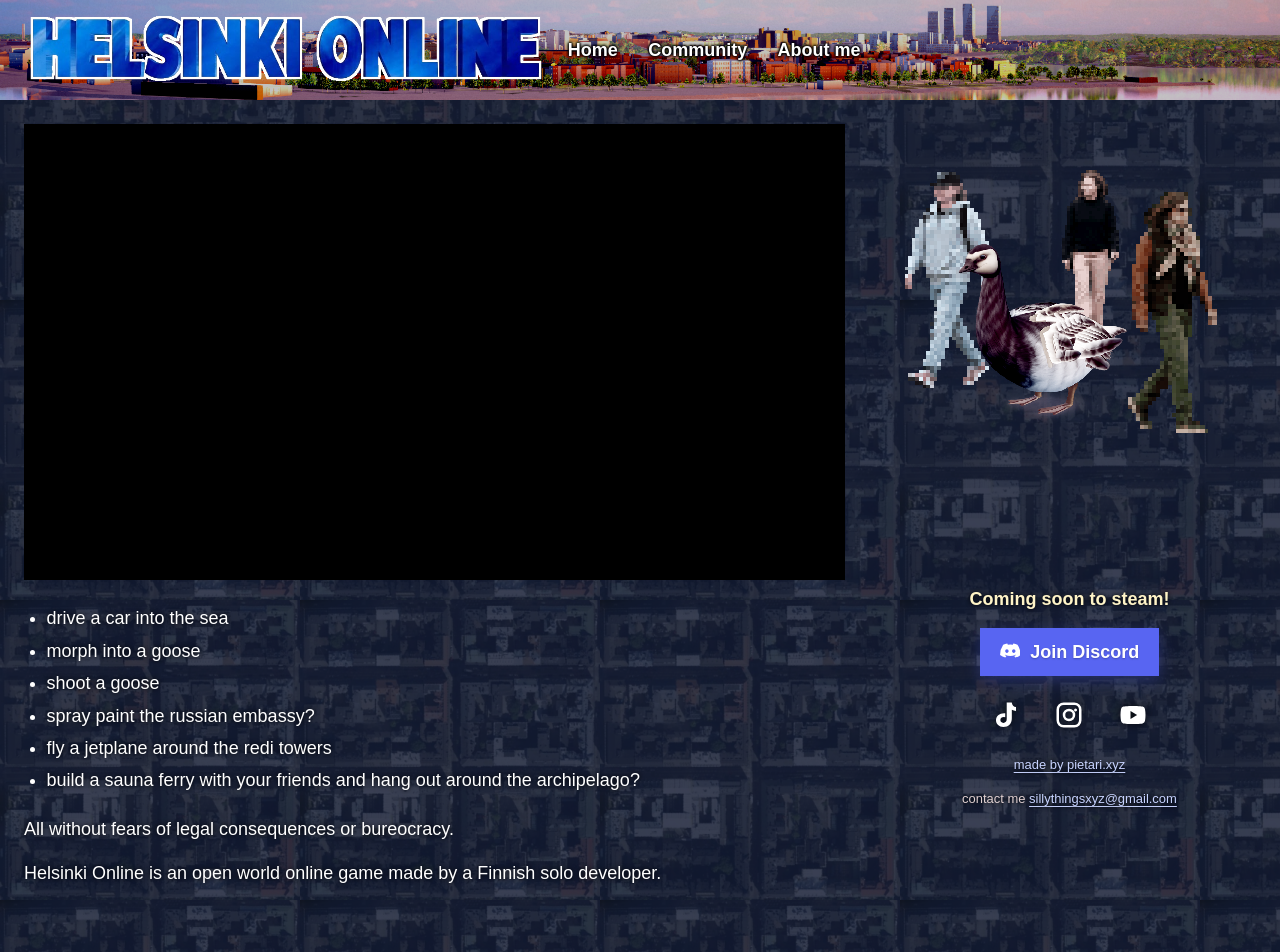
==== index.html @ d53e6d62 "stuff" ====
<!doctype html>
<html lang="en">
<head>
<meta charset="utf-8">
<meta name="viewport" content="width=device-width,initial-scale=1">
<meta name="description" content="Helsinki Online is an open-world online game set in Helsinki — by a Finnish solo developer. Coming soon to Steam.">
<title>Helsinki Online</title>
<link rel="stylesheet" href="style.css">
</head>
<body>

<!-- Social / community:
  TikTok: https://www.tiktok.com/@helsinkionlinegame
  Instagram: https://www.instagram.com/helsinkionlinegame/
  YouTube: https://www.youtube.com/@pietarni
  Discord: https://discord.gg/TsgS3FxcHS
  About: https://pietari.xyz/
-->

<a class="skip-link" href="#main">Skip to content</a>

<div id="wrap">
  <header class="desktop-header">
    <div id="header_container">
      <a id="logo" href="#home" aria-label="Helsinki Online home">Helsinki Online</a>
      <button id="menu_toggle" type="button" aria-expanded="false" aria-controls="menu">Menu</button>
      <ul id="menu">
        <li><a href="#home">Home</a></li>
        <!--<li><a href="https://store.steampowered.com/app/3920070/Rebirdh/">Game</a></li>-->
        <li><a href="https://discord.gg/TsgS3FxcHS">Community</a></li>
        <li><a href="https://pietari.xyz/">About me</a></li>
      </ul>
    </div>
  </header>

  <main id="main">
    <div class="mobile-hub" aria-label="Helsinki Online">
      <header class="mobile-header">
        <img class="mobile-logo" src="images/logo.png" width="320" height="64" alt="Helsinki Online">
      </header>

      <div class="mobile-animals" aria-hidden="true">
        <img src="images/animals.png" width="360" height="280" alt="">
      </div>

      <div class="mobile-panel">
        <p class="mobile-lead">
          Helsinki Online is an open world online game made by a Finnish solo developer.
          Coming soon to steam!
        </p>

        <a class="mobile-discord" href="https://discord.gg/TsgS3FxcHS" target="_blank" rel="noopener noreferrer">
          <svg class="mobile-discord-icon" viewBox="0 0 24 24" aria-hidden="true"><path d="M20.32 4.37A19.8 19.8 0 0 0 15.55 3a13 13 0 0 0-.63 1.28 18.3 18.3 0 0 0-5.84 0A12.6 12.6 0 0 0 8.45 3 19.7 19.7 0 0 0 3.68 4.37 20.8 20.8 0 0 0 .11 16.2a19.9 19.9 0 0 0 6.08 3.07 14.2 14.2 0 0 0 1.22-1.98 12.9 12.9 0 0 1-1.93-.93l.47-.37a14.5 14.5 0 0 0 12.1 0l.47.37a12.8 12.8 0 0 1-1.93.93 14.2 14.2 0 0 0 1.22 1.98 19.9 19.9 0 0 0 6.08-3.07A20.7 20.7 0 0 0 20.32 4.37ZM8.02 13.86c-1.1 0-2-.99-2-2.21s.88-2.21 2-2.21 2.01.99 2 2.21-.88 2.21-2 2.21Zm7.96 0c-1.1 0-2-.99-2-2.21s.88-2.21 2-2.21 2.01.99 2 2.21-.89 2.21-2 2.21Z"/></svg>
          <span>Join Discord!</span>
        </a>

        <nav class="mobile-social" aria-label="Follow Helsinki Online">
          <a href="https://www.tiktok.com/@helsinkionlinegame" target="_blank" rel="noopener noreferrer" aria-label="TikTok">
            <svg viewBox="0 0 24 24" aria-hidden="true"><path d="M16.6 2c.25 2.18 1.46 3.48 3.4 3.62v3.12a7.1 7.1 0 0 1-3.35-.92v6.74c0 4.3-2.66 7.02-6.8 7.02-3.36 0-5.85-2.21-5.85-5.34 0-3.36 2.63-5.72 6.45-5.72.35 0 .65.03.93.08v3.2a4.3 4.3 0 0 0-1.08-.14c-1.7 0-2.8.92-2.8 2.38 0 1.34.98 2.26 2.38 2.26 1.72 0 2.7-.95 2.7-3.02V2h4.02Z"/></svg>
          </a>
          <a href="https://www.instagram.com/helsinkionlinegame/" target="_blank" rel="noopener noreferrer" aria-label="Instagram">
            <svg viewBox="0 0 24 24" aria-hidden="true"><path d="M7.75 2h8.5A5.76 5.76 0 0 1 22 7.75v8.5A5.76 5.76 0 0 1 16.25 22h-8.5A5.76 5.76 0 0 1 2 16.25v-8.5A5.76 5.76 0 0 1 7.75 2Zm0 2A3.75 3.75 0 0 0 4 7.75v8.5A3.75 3.75 0 0 0 7.75 20h8.5A3.75 3.75 0 0 0 20 16.25v-8.5A3.75 3.75 0 0 0 16.25 4h-8.5ZM12 7a5 5 0 1 1 0 10 5 5 0 0 1 0-10Zm0 2a3 3 0 1 0 0 6 3 3 0 0 0 0-6Zm5.25-2.3a1.2 1.2 0 1 1 0 2.4 1.2 1.2 0 0 1 0-2.4Z"/></svg>
          </a>
          <a href="https://www.youtube.com/@pietarni" target="_blank" rel="noopener noreferrer" aria-label="YouTube">
            <svg viewBox="0 0 24 24" aria-hidden="true"><path d="M21.58 7.19a2.74 2.74 0 0 0-1.93-1.94C17.95 4.8 12 4.8 12 4.8s-5.95 0-7.65.45a2.74 2.74 0 0 0-1.93 1.94A28.4 28.4 0 0 0 2 12a28.4 28.4 0 0 0 .42 4.81 2.74 2.74 0 0 0 1.93 1.94c1.7.45 7.65.45 7.65.45s5.95 0 7.65-.45a2.74 2.74 0 0 0 1.93-1.94A28.4 28.4 0 0 0 22 12a28.4 28.4 0 0 0-.42-4.81ZM10 15.2V8.8l5.3 3.2L10 15.2Z"/></svg>
          </a>
        </nav>

        <p class="mobile-credit">
          <a href="https://pietari.xyz/" target="_blank" rel="noopener noreferrer">made by pietari.xyz</a>
        </p>

        <p class="mobile-contact">contact me <a href="mailto:sillythingsxyz@gmail.com">sillythingsxyz@gmail.com</a></p>

        <div class="mobile-extra">
          <ul class="feature-list">
            <li>  drive a car into the sea</li>
            <li> morph into a goose</li>
            <li>shoot a goose</li>
            <li>spray paint the russian embassy?</li>
            <li>fly a jetplane around the redi towers</li>
            <li>build a sauna ferry with your friends and hang out around the archipelago?</li>
          </ul>
          <p>All without fears of legal consequences or bureocracy.</p>
        </div>
      </div>
    </div>

    <div class="desktop-content">
      <section id="home" class="left hero">
        <div class="video">
          <div class="embed">
            <iframe
              class="trailer-desktop"
              src="https://www.youtube.com/embed/ZMCjmo3ucHw?autoplay=1&mute=1&playsinline=1"
              title="Helsinki Online trailer"
              frameborder="0"
              allow="accelerometer; autoplay; clipboard-write; encrypted-media; gyroscope; picture-in-picture; web-share"
              allowfullscreen>
            </iframe>
          </div>
        </div>

        <div class="hero-copy">
          <ul class="feature-list">
            <li>  drive a car into the sea</li>
            <li> morph into a goose</li>
            <li>shoot a goose</li>
            <li>spray paint the russian embassy?</li>
            <li>fly a jetplane around the redi towers</li>
            <li>build a sauna ferry with your friends and hang out around the archipelago?</li>
          </ul>

          <p>All without fears of legal consequences or bureocracy.</p>

          <p>
            Helsinki Online is an open world online game made by a Finnish solo developer.
          </p>
        </div>
      </section>

      <aside id="animals" aria-label="Helsinki Online links">
        <nav class="side_links" aria-label="Follow Helsinki Online">
          <p class="side-steam">Coming soon to steam!</p>

          <a class="side-discord" href="https://discord.gg/TsgS3FxcHS" target="_blank" rel="noopener noreferrer">
            <svg class="side-discord-icon" viewBox="0 0 24 24" aria-hidden="true"><path d="M20.32 4.37A19.8 19.8 0 0 0 15.55 3a13 13 0 0 0-.63 1.28 18.3 18.3 0 0 0-5.84 0A12.6 12.6 0 0 0 8.45 3 19.7 19.7 0 0 0 3.68 4.37 20.8 20.8 0 0 0 .11 16.2a19.9 19.9 0 0 0 6.08 3.07 14.2 14.2 0 0 0 1.22-1.98 12.9 12.9 0 0 1-1.93-.93l.47-.37a14.5 14.5 0 0 0 12.1 0l.47.37a12.8 12.8 0 0 1-1.93.93 14.2 14.2 0 0 0 1.22 1.98 19.9 19.9 0 0 0 6.08-3.07A20.7 20.7 0 0 0 20.32 4.37ZM8.02 13.86c-1.1 0-2-.99-2-2.21s.88-2.21 2-2.21 2.01.99 2 2.21-.88 2.21-2 2.21Zm7.96 0c-1.1 0-2-.99-2-2.21s.88-2.21 2-2.21 2.01.99 2 2.21-.89 2.21-2 2.21Z"/></svg>
            <span>Join Discord</span>
          </a>

          <ul class="social-links social-icons">
            <li>
              <a href="https://www.tiktok.com/@helsinkionlinegame" target="_blank" rel="noopener noreferrer" aria-label="TikTok">
                <svg viewBox="0 0 24 24" aria-hidden="true"><path d="M16.6 2c.25 2.18 1.46 3.48 3.4 3.62v3.12a7.1 7.1 0 0 1-3.35-.92v6.74c0 4.3-2.66 7.02-6.8 7.02-3.36 0-5.85-2.21-5.85-5.34 0-3.36 2.63-5.72 6.45-5.72.35 0 .65.03.93.08v3.2a4.3 4.3 0 0 0-1.08-.14c-1.7 0-2.8.92-2.8 2.38 0 1.34.98 2.26 2.38 2.26 1.72 0 2.7-.95 2.7-3.02V2h4.02Z"/></svg>
              </a>
            </li>
            <li>
              <a href="https://www.instagram.com/helsinkionlinegame/" target="_blank" rel="noopener noreferrer" aria-label="Instagram">
                <svg viewBox="0 0 24 24" aria-hidden="true"><path d="M7.75 2h8.5A5.76 5.76 0 0 1 22 7.75v8.5A5.76 5.76 0 0 1 16.25 22h-8.5A5.76 5.76 0 0 1 2 16.25v-8.5A5.76 5.76 0 0 1 7.75 2Zm0 2A3.75 3.75 0 0 0 4 7.75v8.5A3.75 3.75 0 0 0 7.75 20h8.5A3.75 3.75 0 0 0 20 16.25v-8.5A3.75 3.75 0 0 0 16.25 4h-8.5ZM12 7a5 5 0 1 1 0 10 5 5 0 0 1 0-10Zm0 2a3 3 0 1 0 0 6 3 3 0 0 0 0-6Zm5.25-2.3a1.2 1.2 0 1 1 0 2.4 1.2 1.2 0 0 1 0-2.4Z"/></svg>
              </a>
            </li>
            <li>
              <a href="https://www.youtube.com/@pietarni" target="_blank" rel="noopener noreferrer" aria-label="YouTube">
                <svg viewBox="0 0 24 24" aria-hidden="true"><path d="M21.58 7.19a2.74 2.74 0 0 0-1.93-1.94C17.95 4.8 12 4.8 12 4.8s-5.95 0-7.65.45a2.74 2.74 0 0 0-1.93 1.94A28.4 28.4 0 0 0 2 12a28.4 28.4 0 0 0 .42 4.81 2.74 2.74 0 0 0 1.93 1.94c1.7.45 7.65.45 7.65.45s5.95 0 7.65-.45a2.74 2.74 0 0 0 1.93-1.94A28.4 28.4 0 0 0 22 12a28.4 28.4 0 0 0-.42-4.81ZM10 15.2V8.8l5.3 3.2L10 15.2Z"/></svg>
              </a>
            </li>
          </ul>

          <p class="side-credit">
            <a href="https://pietari.xyz/" target="_blank" rel="noopener noreferrer">made by pietari.xyz</a>
          </p>

          <p class="side-contact">contact me <a href="mailto:sillythingsxyz@gmail.com">sillythingsxyz@gmail.com</a></p>
        </nav>
      </aside>
    </div>
  </main>

</div>

<script>
const btn = document.getElementById('menu_toggle');
const menu = document.getElementById('menu');

if (btn && menu) {
  function setMenuOpen(open) {
    menu.classList.toggle('open', open);
    btn.setAttribute('aria-expanded', String(open));
  }

  btn.addEventListener('click', () => {
    setMenuOpen(!menu.classList.contains('open'));
  });

  menu.addEventListener('click', event => {
    if (event.target.tagName === 'A') {
      setMenuOpen(false);
    }
  });

  document.addEventListener('keydown', event => {
    if (event.key === 'Escape' && menu.classList.contains('open')) {
      setMenuOpen(false);
      btn.focus();
    }
  });

  document.addEventListener('click', event => {
    if (!menu.classList.contains('open')) return;
    if (menu.contains(event.target) || btn.contains(event.target)) return;
    setMenuOpen(false);
  });
}
</script>

</body>
</html>
---- style.css ----
*,
*::before,
*::after { box-sizing: border-box; }

html {
  overflow-x: hidden;
  scroll-behavior: smooth;
}

:root {
  --site-width: min(100%, 1995px);
  --page-pad: clamp(16px, 3vw, 24px);
  --font-main: clamp(18px, 1.35vw, 36px);
  --header-height: clamp(64px, 8vw, 100px);
  --logo-width: clamp(220px, 42vw, 519px);
  --logo-height: clamp(48px, 7vw, 96px);
  --nav-gap: clamp(12px, 1.5vw, 20px);
  --left-width: min(100%, 1277px);
  --side-width: min(100%, 599px);
  --video-width: min(100%, 1257px);
  --button-width: clamp(220px, 40vw, 423px);
  --button-height: clamp(84px, 14vw, 161px);
  --text-shadow: 0 0 5px #000;
  --focus-ring: 2px solid #fff4c7;
  --mobile-accent: #fff4c7;
}

body {
  margin: 0;
  min-height: 100vh;
  min-height: 100dvh;
  font: var(--font-main) / 1.45 "Helvetica Neue", Arial, sans-serif;
  color: #e0d0d0;
  background: #111 url("images/bg_main.png") repeat;
  overflow-y: auto;
}

.skip-link {
  position: absolute;
  left: -9999px;
  top: 0;
  z-index: 1000;
  padding: 0.75rem 1rem;
  background: var(--mobile-accent);
  color: #111;
  font-weight: bold;
  text-decoration: none;
}

.skip-link:focus { left: 0; }

#wrap {
  min-height: 100vh;
  min-height: 100dvh;
  display: flex;
  flex-direction: column;
}

.mobile-hub {
  display: none;
}

#main {
  width: 100%;
  max-width: var(--site-width);
  margin: 0 auto;
  padding: var(--page-pad) var(--page-pad) calc(var(--page-pad) * 2);
  flex: 1;
}

.desktop-content {
  display: grid;
  grid-template-columns: minmax(0, 1.65fr) minmax(0, 0.75fr);
  gap: clamp(1.5rem, 3vw, 2.5rem);
  align-items: start;
}

header {
  min-height: var(--header-height);
  background: #211710 url("images/bg_top.png") no-repeat center top;
  background-size: cover;
}

#header_container {
  width: 100%;
  max-width: var(--site-width);
  margin: 0 auto;
  padding: 0 var(--page-pad);
  min-height: var(--header-height);
  display: flex;
  align-items: center;
  gap: var(--nav-gap);
  position: relative;
}

#logo {
  flex: 0 0 auto;
  width: var(--logo-width);
  height: var(--logo-height);
  background: url("images/logo.png") no-repeat center center;
  background-size: contain;
  overflow: hidden;
  text-indent: -9999px;
}

#menu_toggle {
  display: none;
  margin-left: auto;
  min-height: 44px;
  min-width: 44px;
  padding: 0.5rem 1rem;
  background: rgba(0, 0, 0, 0.35);
  color: #fff;
  border: 2px solid #fff;
  font: inherit;
  font-weight: bold;
  cursor: pointer;
}

#menu_toggle:focus-visible {
  outline: var(--focus-ring);
  outline-offset: 3px;
}

#menu {
  display: flex;
  flex-wrap: wrap;
  align-items: center;
  gap: var(--nav-gap);
  list-style: none;
  margin: 0;
  padding: 0;
}

#menu li a {
  display: inline-flex;
  align-items: center;
  min-height: 44px;
  padding: 0.25rem 0.35rem;
  color: #fff;
  font-weight: bold;
  text-decoration: none;
  text-shadow: 0 0 3px #000, 0 0 3px #000, 0 0 3px #000, 0 0 3px #000;
}

#menu li a:hover { color: var(--mobile-accent); }

#menu li a:focus-visible {
  outline: var(--focus-ring);
  outline-offset: 3px;
}

section.left { min-width: 0; }

aside {
  min-width: 0;
  text-align: center;
  padding-top: clamp(0px, 8vw, 120px);
  background: url("images/animals.png") no-repeat top center;
  background-size: min(100%, var(--side-width)) auto;
  image-rendering: pixelated;
}

.video { margin-bottom: clamp(20px, 2vw, 32px); }

.embed {
  position: relative;
  width: 100%;
  max-width: var(--video-width);
  aspect-ratio: 18 / 10;
  background: #000;
}

.embed iframe {
  position: absolute;
  inset: 0;
  width: 100%;
  height: 100%;
  border: 0;
}

.hero-copy { max-width: var(--left-width); }

.feature-list {
  margin: 0 0 1.25em;
  padding-left: 1.25em;
  color: #fff;
  text-shadow: var(--text-shadow);
}

.feature-list li { margin: 0.35em 0; }

h1, h2, h3, p { margin-top: 0; }

.hero-copy p {
  color: #fff;
  text-shadow: var(--text-shadow);
  margin-bottom: 1em;
}

a { color: #aaf; }
a:hover { color: #fff; }

a:focus-visible {
  outline: var(--focus-ring);
  outline-offset: 3px;
}

.side_links {
  font-size: inherit;
  line-height: 1.45;
  text-shadow: var(--text-shadow);
  padding-top: clamp(180px, 38vw, 360px);
  display: flex;
  flex-direction: column;
  align-items: center;
  gap: 0.85em;
}

.side-steam {
  margin: 0;
  color: var(--mobile-accent);
  font-weight: 700;
  text-align: center;
}

.side-discord {
  display: inline-flex;
  align-items: center;
  justify-content: center;
  gap: 0.55em;
  min-height: 48px;
  padding: 0.55em 1.1em;
  color: #fff;
  background: #5865f2;
  font-weight: 700;
  text-decoration: none;
  text-shadow: 0 1px 2px rgba(0, 0, 0, 0.25);
  box-shadow: 0 4px 14px rgba(88, 101, 242, 0.3);
}

.side-discord:hover {
  color: #fff;
  background: #4752c4;
}

.side-discord-icon {
  width: 1.15em;
  height: 1.15em;
  fill: currentColor;
  flex-shrink: 0;
}

.social-links {
  list-style: none;
  margin: 0;
  padding: 0;
}

.social-icons {
  display: flex;
  justify-content: center;
  gap: 0.85em;
}

.social-icons li {
  margin: 0;
}

.social-icons a {
  display: flex;
  align-items: center;
  justify-content: center;
  width: 48px;
  height: 48px;
  padding: 0;
  color: #fff;
  text-decoration: none;
  filter: drop-shadow(0 0 4px rgba(0, 0, 0, 0.75));
}

.social-icons a:hover {
  color: var(--mobile-accent);
}

.social-icons svg {
  width: 30px;
  height: 30px;
  fill: currentColor;
}

.side-credit {
  margin: 0.15em 0 0;
  font-size: 0.72em;
  text-align: center;
}

.side-credit a {
  color: #c8d4ff;
  text-decoration: underline;
  text-underline-offset: 3px;
}

.side-credit a:hover {
  color: #fff;
}

.side-contact {
  margin: 0;
  font-size: 0.72em;
  text-align: center;
}

.side-contact a {
  color: #c8d4ff;
  text-decoration: underline;
  text-underline-offset: 3px;
}

.side-contact a:hover {
  color: #fff;
}

@media (max-width: 1100px) {
  .desktop-content { grid-template-columns: 1fr; }

  aside {
    padding-top: 0;
    background-size: min(100%, 420px) auto;
    background-position: top center;
  }

  .side_links {
    padding-top: clamp(160px, 55vw, 280px);
  }
}

@media (max-width: 768px) {
  body {
    font-size: 17px;
    line-height: 1.5;
    background-color: #111;
    background-image: url("images/bg_main.png");
    background-repeat: repeat;
  }

  .desktop-header,
  .desktop-content {
    display: none !important;
  }

  #main {
    padding: 0 0 max(20px, env(safe-area-inset-bottom));
    max-width: none;
  }

  .mobile-hub {
    display: flex;
    flex-direction: column;
    gap: 0;
    min-height: 100dvh;
  }

  .mobile-header {
    flex-shrink: 0;
    padding: max(10px, env(safe-area-inset-top)) 16px 14px;
    background: #211710 url("images/bg_top.png") no-repeat center top;
    background-size: cover;
    text-align: center;
  }

  .mobile-logo {
    display: block;
    width: min(88vw, 300px);
    height: auto;
    margin: 0 auto;
    image-rendering: pixelated;
  }

  .mobile-animals {
    flex-shrink: 0;
    padding: 0.75rem 12px 0;
    text-align: center;
    background: linear-gradient(180deg, rgba(33, 23, 16, 0.55) 0%, transparent 100%);
  }

  .mobile-animals img {
    width: min(92vw, 340px);
    height: auto;
    image-rendering: pixelated;
    filter: drop-shadow(0 8px 16px rgba(0, 0, 0, 0.45));
  }

  .mobile-panel {
    flex: 1;
    display: flex;
    flex-direction: column;
    gap: 0.85rem;
    padding: 1rem 18px max(20px, env(safe-area-inset-bottom));
    max-width: 26rem;
    margin: 0 auto;
    width: 100%;
  }

  .mobile-lead {
    margin: 0;
    color: #fff;
    font-size: 1rem;
    text-align: center;
    text-shadow: var(--text-shadow);
  }

  .mobile-discord {
    display: flex;
    align-items: center;
    justify-content: center;
    gap: 0.65rem;
    margin-top: 0.35rem;
    padding: 0.85rem 1.15rem;
    font-size: 1.1rem;
    font-weight: 700;
    color: #fff;
    background: #5865f2;
    text-decoration: none;
    text-shadow: 0 1px 2px rgba(0, 0, 0, 0.25);
    box-shadow: 0 6px 18px rgba(88, 101, 242, 0.35);
  }

  .mobile-discord-icon {
    width: 26px;
    height: 26px;
    fill: currentColor;
    flex-shrink: 0;
  }

  .mobile-discord:active {
    background: #4752c4;
    transform: scale(0.98);
  }

  .mobile-social {
    display: flex;
    justify-content: center;
    flex-wrap: wrap;
    gap: 1.1rem;
    margin-top: 0.5rem;
    padding: 0.25rem 0;
  }

  .mobile-social a {
    display: flex;
    align-items: center;
    justify-content: center;
    width: 48px;
    height: 48px;
    color: #fff;
    text-decoration: none;
    filter: drop-shadow(0 0 4px rgba(0, 0, 0, 0.8));
  }

  .mobile-social a:active {
    color: var(--mobile-accent);
    transform: scale(0.94);
  }

  .mobile-social svg {
    width: 30px;
    height: 30px;
    fill: currentColor;
  }

  .mobile-credit {
    margin: 0.15rem 0 0;
    text-align: center;
    font-size: 0.9rem;
  }

  .mobile-credit a {
    color: #c8d4ff;
    text-decoration: underline;
    text-underline-offset: 3px;
    text-shadow: var(--text-shadow);
  }

  .mobile-contact {
    margin: 0;
    text-align: center;
    font-size: 0.9rem;
    color: #fff;
    text-shadow: var(--text-shadow);
  }

  .mobile-contact a {
    color: #c8d4ff;
    text-decoration: underline;
    text-underline-offset: 3px;
  }

  .mobile-extra {
    margin-top: 1rem;
    padding-top: 0.85rem;
    border-top: 1px solid rgba(255, 255, 255, 0.12);
  }

  .mobile-extra .feature-list {
    margin: 0 0 0.85rem;
    padding-left: 1.1em;
    font-size: 0.95rem;
    color: #fff;
    text-shadow: var(--text-shadow);
  }

  .mobile-extra p {
    margin: 0;
    font-size: 0.95rem;
    color: #fff;
    text-align: center;
    text-shadow: var(--text-shadow);
  }
}

@media (prefers-reduced-motion: reduce) {
  html { scroll-behavior: auto; }

  .mobile-social a:active,
  .mobile-discord:active { transform: none; }
}
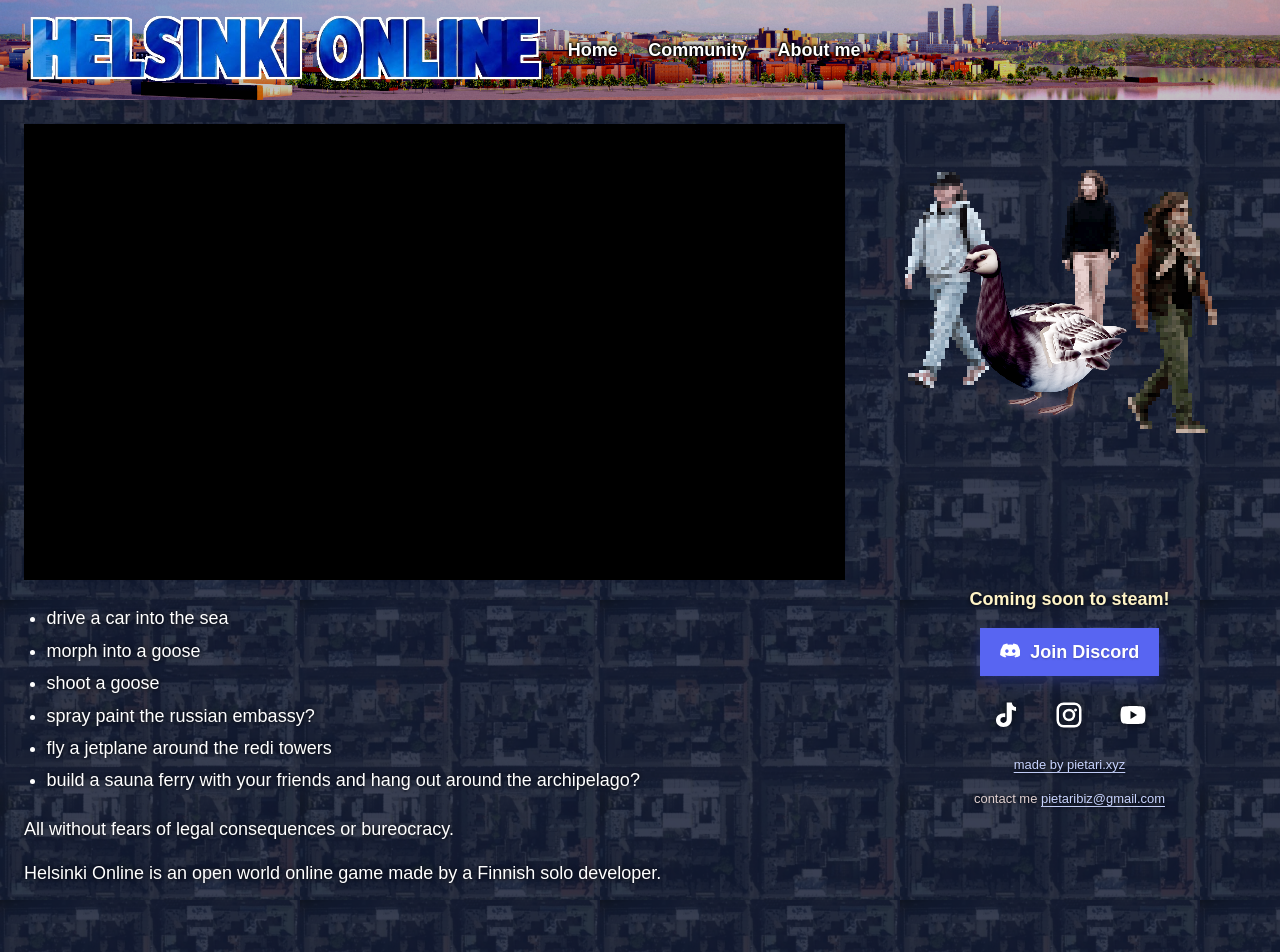
==== commit ed241266: "stuff" ====
--- a/index.html
+++ b/index.html
@@ -70,7 +70,7 @@
           <a href="https://pietari.xyz/" target="_blank" rel="noopener noreferrer">made by pietari.xyz</a>
         </p>
 
-        <p class="mobile-contact">contact me <a href="mailto:sillythingsxyz@gmail.com">sillythingsxyz@gmail.com</a></p>
+        <p class="mobile-contact">contact me <a href="mailto:pietaribiz@gmail.com">pietaribiz@gmail.com</a></p>
 
         <div class="mobile-extra">
           <ul class="feature-list">
@@ -150,7 +150,7 @@
             <a href="https://pietari.xyz/" target="_blank" rel="noopener noreferrer">made by pietari.xyz</a>
           </p>
 
-          <p class="side-contact">contact me <a href="mailto:sillythingsxyz@gmail.com">sillythingsxyz@gmail.com</a></p>
+          <p class="side-contact">contact me <a href="mailto:pietaribiz@gmail.com">pietaribiz@gmail.com</a></p>
         </nav>
       </aside>
     </div>
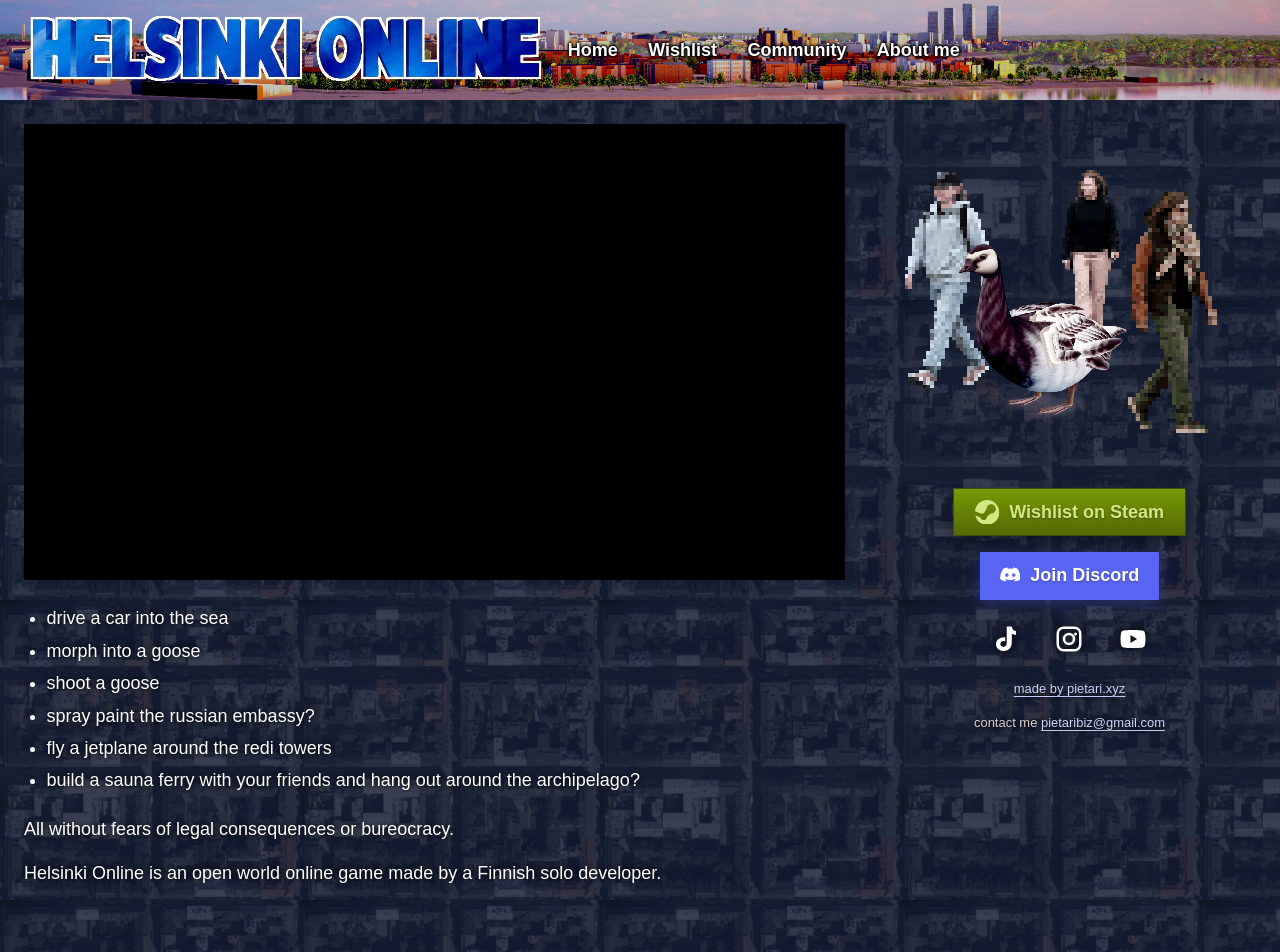
==== commit 411bdced: "stuff" ====
--- a/index.html
+++ b/index.html
@@ -3,7 +3,7 @@
 <head>
 <meta charset="utf-8">
 <meta name="viewport" content="width=device-width,initial-scale=1">
-<meta name="description" content="Helsinki Online is an open-world online game set in Helsinki — by a Finnish solo developer. Coming soon to Steam.">
+<meta name="description" content="Helsinki Online is an open-world online game set in Helsinki — by a Finnish solo developer. Wishlist on Steam.">
 <title>Helsinki Online</title>
 <link rel="stylesheet" href="style.css">
 </head>
@@ -26,7 +26,7 @@
       <button id="menu_toggle" type="button" aria-expanded="false" aria-controls="menu">Menu</button>
       <ul id="menu">
         <li><a href="#home">Home</a></li>
-        <!--<li><a href="https://store.steampowered.com/app/3920070/Rebirdh/">Game</a></li>-->
+        <li><a href="https://store.steampowered.com/app/4958560/Helsinki_Online/" target="_blank" rel="noopener noreferrer">Wishlist</a></li>
         <li><a href="https://discord.gg/TsgS3FxcHS">Community</a></li>
         <li><a href="https://pietari.xyz/">About me</a></li>
       </ul>
@@ -46,8 +46,12 @@
       <div class="mobile-panel">
         <p class="mobile-lead">
           Helsinki Online is an open world online game made by a Finnish solo developer.
-          Coming soon to steam!
         </p>
+
+        <a class="steam-wishlist mobile-steam" href="https://store.steampowered.com/app/4958560/Helsinki_Online/" target="_blank" rel="noopener noreferrer">
+          <svg class="steam-icon" viewBox="0 0 24 24" aria-hidden="true" xmlns="http://www.w3.org/2000/svg"><path d="M11.979 0C5.678 0 .511 4.86.022 11.037l6.432 2.658c.545-.371 1.203-.59 1.912-.59.063 0 .125.004.188.006l2.861-4.142V8.841c0-2.506 2.041-4.544 4.544-4.544 2.504 0 4.545 2.038 4.545 4.544s-2.041 4.544-4.545 4.544h-.105l-4.076 2.911c0 .052.004.105.004.159 0 1.875-1.515 3.396-3.39 3.396-1.635 0-3.016-1.173-3.331-2.727L.436 15.27C1.852 21.307 6.613 24.559 11.979 24.559c6.624 0 11.99-5.373 11.99-11.988C23.97 5.39 18.605.026 11.979.026"/></svg>
+          <span>Wishlist on Steam</span>
+        </a>
 
         <a class="mobile-discord" href="https://discord.gg/TsgS3FxcHS" target="_blank" rel="noopener noreferrer">
           <svg class="mobile-discord-icon" viewBox="0 0 24 24" aria-hidden="true"><path d="M20.32 4.37A19.8 19.8 0 0 0 15.55 3a13 13 0 0 0-.63 1.28 18.3 18.3 0 0 0-5.84 0A12.6 12.6 0 0 0 8.45 3 19.7 19.7 0 0 0 3.68 4.37 20.8 20.8 0 0 0 .11 16.2a19.9 19.9 0 0 0 6.08 3.07 14.2 14.2 0 0 0 1.22-1.98 12.9 12.9 0 0 1-1.93-.93l.47-.37a14.5 14.5 0 0 0 12.1 0l.47.37a12.8 12.8 0 0 1-1.93.93 14.2 14.2 0 0 0 1.22 1.98 19.9 19.9 0 0 0 6.08-3.07A20.7 20.7 0 0 0 20.32 4.37ZM8.02 13.86c-1.1 0-2-.99-2-2.21s.88-2.21 2-2.21 2.01.99 2 2.21-.88 2.21-2 2.21Zm7.96 0c-1.1 0-2-.99-2-2.21s.88-2.21 2-2.21 2.01.99 2 2.21-.89 2.21-2 2.21Z"/></svg>
@@ -121,7 +125,10 @@
 
       <aside id="animals" aria-label="Helsinki Online links">
         <nav class="side_links" aria-label="Follow Helsinki Online">
-          <p class="side-steam">Coming soon to steam!</p>
+          <a class="steam-wishlist side-steam" href="https://store.steampowered.com/app/4958560/Helsinki_Online/" target="_blank" rel="noopener noreferrer">
+            <svg class="steam-icon" viewBox="0 0 24 24" aria-hidden="true" xmlns="http://www.w3.org/2000/svg"><path d="M11.979 0C5.678 0 .511 4.86.022 11.037l6.432 2.658c.545-.371 1.203-.59 1.912-.59.063 0 .125.004.188.006l2.861-4.142V8.841c0-2.506 2.041-4.544 4.544-4.544 2.504 0 4.545 2.038 4.545 4.544s-2.041 4.544-4.545 4.544h-.105l-4.076 2.911c0 .052.004.105.004.159 0 1.875-1.515 3.396-3.39 3.396-1.635 0-3.016-1.173-3.331-2.727L.436 15.27C1.852 21.307 6.613 24.559 11.979 24.559c6.624 0 11.99-5.373 11.99-11.988C23.97 5.39 18.605.026 11.979.026"/></svg>
+            <span>Wishlist on Steam</span>
+          </a>
 
           <a class="side-discord" href="https://discord.gg/TsgS3FxcHS" target="_blank" rel="noopener noreferrer">
             <svg class="side-discord-icon" viewBox="0 0 24 24" aria-hidden="true"><path d="M20.32 4.37A19.8 19.8 0 0 0 15.55 3a13 13 0 0 0-.63 1.28 18.3 18.3 0 0 0-5.84 0A12.6 12.6 0 0 0 8.45 3 19.7 19.7 0 0 0 3.68 4.37 20.8 20.8 0 0 0 .11 16.2a19.9 19.9 0 0 0 6.08 3.07 14.2 14.2 0 0 0 1.22-1.98 12.9 12.9 0 0 1-1.93-.93l.47-.37a14.5 14.5 0 0 0 12.1 0l.47.37a12.8 12.8 0 0 1-1.93.93 14.2 14.2 0 0 0 1.22 1.98 19.9 19.9 0 0 0 6.08-3.07A20.7 20.7 0 0 0 20.32 4.37ZM8.02 13.86c-1.1 0-2-.99-2-2.21s.88-2.21 2-2.21 2.01.99 2 2.21-.88 2.21-2 2.21Zm7.96 0c-1.1 0-2-.99-2-2.21s.88-2.21 2-2.21 2.01.99 2 2.21-.89 2.21-2 2.21Z"/></svg>
--- a/style.css
+++ b/style.css
@@ -155,7 +155,7 @@
 aside {
   min-width: 0;
   text-align: center;
-  padding-top: clamp(0px, 8vw, 120px);
+  padding-top: 0;
   background: url("images/animals.png") no-repeat top center;
   background-size: min(100%, var(--side-width)) auto;
   image-rendering: pixelated;
@@ -210,17 +210,44 @@
   font-size: inherit;
   line-height: 1.45;
   text-shadow: var(--text-shadow);
-  padding-top: clamp(180px, 38vw, 360px);
+  /* animals.png is 1058×932 — clear gap below artwork before buttons */
+  padding-top: calc(88% + 2.25rem);
   display: flex;
   flex-direction: column;
   align-items: center;
   gap: 0.85em;
 }
 
+.steam-wishlist {
+  display: inline-flex;
+  align-items: center;
+  justify-content: center;
+  gap: 0.55em;
+  min-height: 48px;
+  padding: 0.55em 1.15em;
+  color: #d2e885;
+  background: linear-gradient(180deg, #799905 0%, #536904 100%);
+  border: 1px solid #3d4f03;
+  font-weight: 700;
+  text-decoration: none;
+  text-shadow: 0 1px 2px rgba(0, 0, 0, 0.35);
+  box-shadow: 0 4px 14px rgba(0, 0, 0, 0.35);
+}
+
+.steam-wishlist:hover {
+  color: #fff;
+  background: linear-gradient(180deg, #8eb206 0%, #5f7a05 100%);
+}
+
+.steam-icon {
+  width: 1.35em;
+  height: 1.35em;
+  fill: currentColor;
+  flex-shrink: 0;
+}
+
 .side-steam {
   margin: 0;
-  color: var(--mobile-accent);
-  font-weight: 700;
   text-align: center;
 }
 
@@ -331,7 +358,7 @@
   }
 
   .side_links {
-    padding-top: clamp(160px, 55vw, 280px);
+    padding-top: calc(88% + 1.75rem);
   }
 }
 
@@ -408,6 +435,19 @@
     font-size: 1rem;
     text-align: center;
     text-shadow: var(--text-shadow);
+  }
+
+  .mobile-steam {
+    margin-top: 0.35rem;
+    padding: 0.85rem 1.15rem;
+    font-size: 1.1rem;
+    width: 100%;
+    box-shadow: 0 6px 18px rgba(0, 0, 0, 0.4);
+  }
+
+  .mobile-steam:active {
+    filter: brightness(1.08);
+    transform: scale(0.98);
   }
 
   .mobile-discord {
@@ -523,5 +563,6 @@
   html { scroll-behavior: auto; }
 
   .mobile-social a:active,
-  .mobile-discord:active { transform: none; }
-}
+  .mobile-discord:active,
+  .mobile-steam:active { transform: none; }
+}
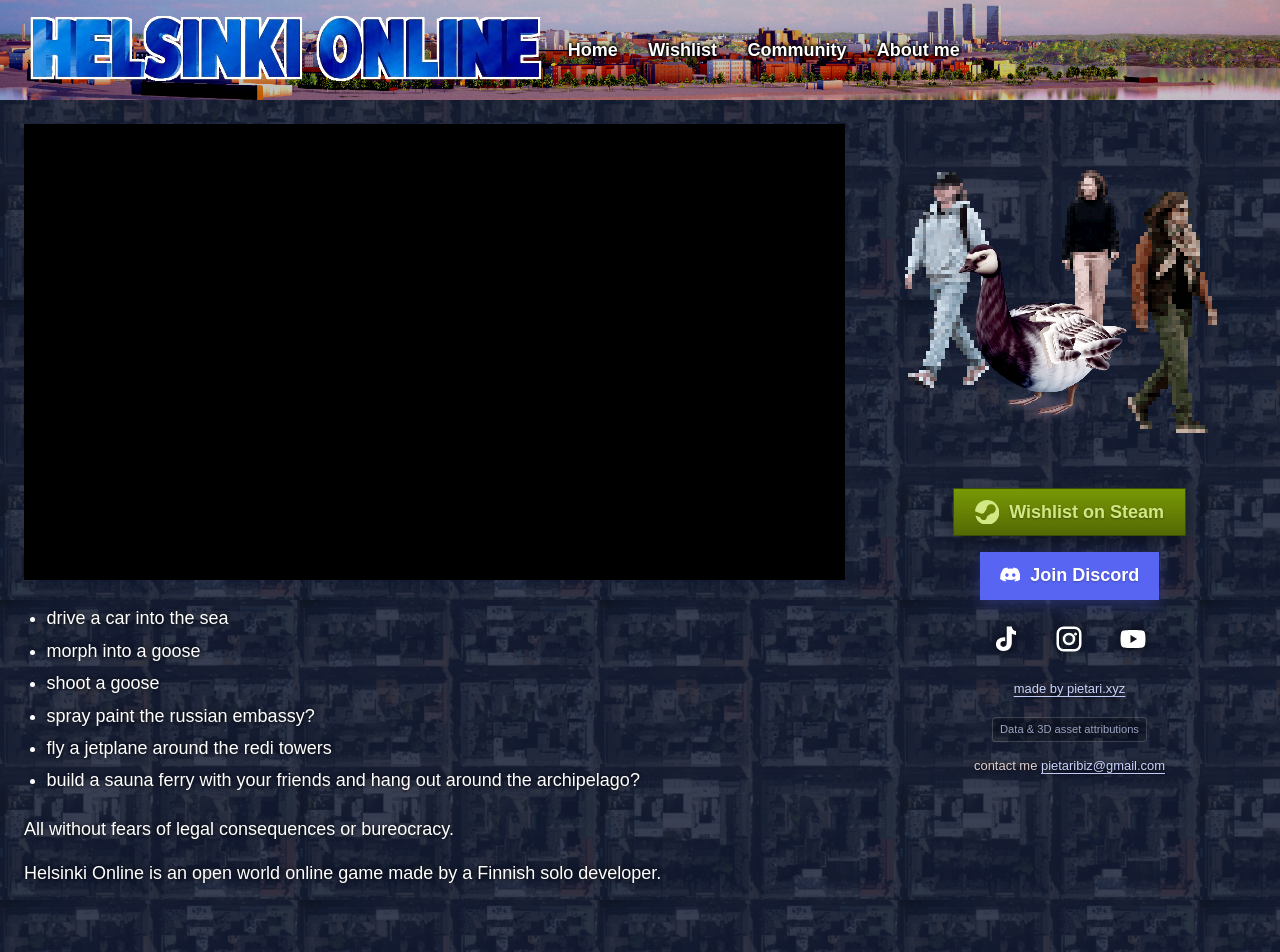
==== commit 410fe67e: "stuff" ====
--- a/index.html
+++ b/index.html
@@ -72,6 +72,10 @@
 
         <p class="mobile-credit">
           <a href="https://pietari.xyz/" target="_blank" rel="noopener noreferrer">made by pietari.xyz</a>
+        </p>
+
+        <p class="attribution-link-wrap">
+          <a class="attribution-link" href="attribution/">Data &amp; 3D asset attributions</a>
         </p>
 
         <p class="mobile-contact">contact me <a href="mailto:pietaribiz@gmail.com">pietaribiz@gmail.com</a></p>
@@ -157,6 +161,10 @@
             <a href="https://pietari.xyz/" target="_blank" rel="noopener noreferrer">made by pietari.xyz</a>
           </p>
 
+          <p class="attribution-link-wrap">
+            <a class="attribution-link" href="attribution/">Data &amp; 3D asset attributions</a>
+          </p>
+
           <p class="side-contact">contact me <a href="mailto:pietaribiz@gmail.com">pietaribiz@gmail.com</a></p>
         </nav>
       </aside>
--- a/style.css
+++ b/style.css
@@ -559,6 +559,98 @@
   }
 }
 
+.attribution-link-wrap {
+  margin: 0;
+  text-align: center;
+}
+
+.attribution-link {
+  display: inline-block;
+  padding: 0.35em 0.65em;
+  color: rgba(200, 212, 255, 0.75);
+  font-size: 0.62em;
+  line-height: 1.35;
+  text-decoration: none;
+  text-shadow: var(--text-shadow);
+  border: 1px solid rgba(255, 255, 255, 0.18);
+  border-radius: 4px;
+  background: rgba(0, 0, 0, 0.2);
+}
+
+.attribution-link:hover {
+  color: #fff;
+  border-color: rgba(255, 255, 255, 0.35);
+  background: rgba(0, 0, 0, 0.35);
+}
+
+.attribution-page {
+  max-width: 52rem;
+  padding-top: clamp(1rem, 3vw, 2rem);
+  padding-bottom: clamp(2rem, 5vw, 4rem);
+}
+
+.attribution-back {
+  margin: 0 0 1.5rem;
+  font-size: 0.85em;
+}
+
+.attribution-back a {
+  color: #c8d4ff;
+  text-decoration: underline;
+  text-underline-offset: 3px;
+}
+
+.attribution-page h1 {
+  margin: 0 0 1.75rem;
+  color: #fff;
+  font-size: clamp(1.1rem, 2.5vw, 1.65rem);
+  line-height: 1.3;
+  letter-spacing: 0.02em;
+  text-shadow: var(--text-shadow);
+}
+
+.attribution-block {
+  margin-bottom: 1.75rem;
+}
+
+.attribution-block h2 {
+  margin: 0 0 0.65rem;
+  color: var(--mobile-accent);
+  font-size: clamp(0.95rem, 2vw, 1.15rem);
+  line-height: 1.35;
+  text-shadow: var(--text-shadow);
+}
+
+.attribution-block p {
+  margin: 0 0 0.85rem;
+  color: #e8e0e0;
+  font-size: clamp(0.82rem, 1.6vw, 0.95rem);
+  line-height: 1.55;
+  text-shadow: var(--text-shadow);
+}
+
+.attribution-block p:last-child {
+  margin-bottom: 0;
+}
+
+@media (max-width: 768px) {
+  .attribution-link {
+    font-size: 0.72rem;
+  }
+
+  .attribution-page h1 {
+    font-size: 1.05rem;
+  }
+
+  .attribution-block h2 {
+    font-size: 0.95rem;
+  }
+
+  .attribution-block p {
+    font-size: 0.88rem;
+  }
+}
+
 @media (prefers-reduced-motion: reduce) {
   html { scroll-behavior: auto; }
 
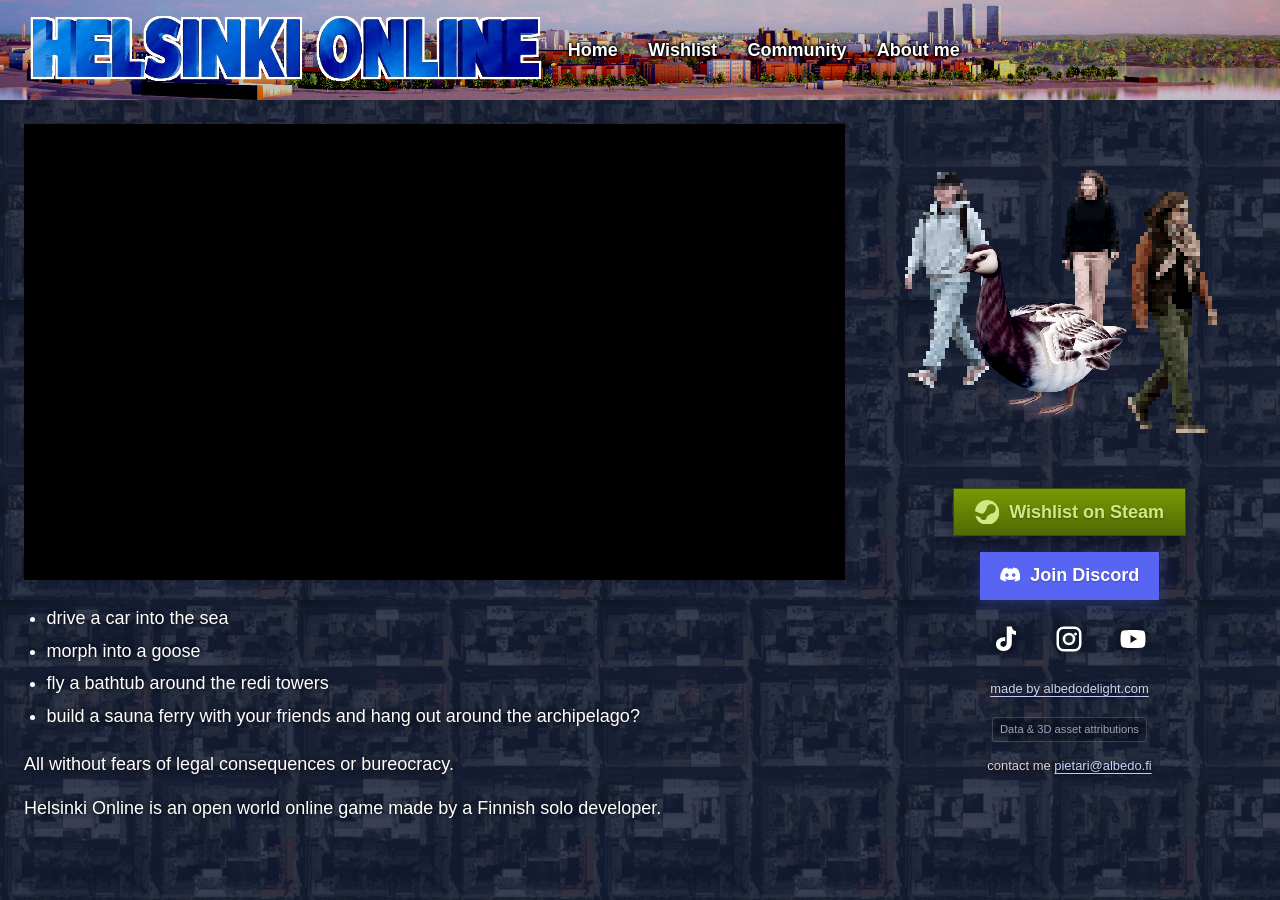
==== commit c2a2b4a1: "stuff" ====
--- a/index.html
+++ b/index.html
@@ -71,22 +71,20 @@
         </nav>
 
         <p class="mobile-credit">
-          <a href="https://pietari.xyz/" target="_blank" rel="noopener noreferrer">made by pietari.xyz</a>
+          <a href="https://albedodelight.com/" target="_blank" rel="noopener noreferrer">made by albedodelight.com</a>
         </p>
 
         <p class="attribution-link-wrap">
           <a class="attribution-link" href="attribution/">Data &amp; 3D asset attributions</a>
         </p>
 
-        <p class="mobile-contact">contact me <a href="mailto:pietaribiz@gmail.com">pietaribiz@gmail.com</a></p>
+        <p class="mobile-contact">contact me <a href="mailto:pietari@albedo.fi">pietari@albedo.fi</a></p>
 
         <div class="mobile-extra">
           <ul class="feature-list">
             <li>  drive a car into the sea</li>
             <li> morph into a goose</li>
-            <li>shoot a goose</li>
-            <li>spray paint the russian embassy?</li>
-            <li>fly a jetplane around the redi towers</li>
+            <li>fly a bathtub around the redi towers</li>
             <li>build a sauna ferry with your friends and hang out around the archipelago?</li>
           </ul>
           <p>All without fears of legal consequences or bureocracy.</p>
@@ -100,7 +98,7 @@
           <div class="embed">
             <iframe
               class="trailer-desktop"
-              src="https://www.youtube.com/embed/ZMCjmo3ucHw?autoplay=1&mute=1&playsinline=1"
+              src="https://www.youtube.com/embed/SlIS3ovfYps?autoplay=1&mute=1&playsinline=1"
               title="Helsinki Online trailer"
               frameborder="0"
               allow="accelerometer; autoplay; clipboard-write; encrypted-media; gyroscope; picture-in-picture; web-share"
@@ -113,9 +111,7 @@
           <ul class="feature-list">
             <li>  drive a car into the sea</li>
             <li> morph into a goose</li>
-            <li>shoot a goose</li>
-            <li>spray paint the russian embassy?</li>
-            <li>fly a jetplane around the redi towers</li>
+            <li>fly a bathtub around the redi towers</li>
             <li>build a sauna ferry with your friends and hang out around the archipelago?</li>
           </ul>
 
@@ -158,14 +154,14 @@
           </ul>
 
           <p class="side-credit">
-            <a href="https://pietari.xyz/" target="_blank" rel="noopener noreferrer">made by pietari.xyz</a>
+            <a href="https://albedodelight.com/" target="_blank" rel="noopener noreferrer">made by albedodelight.com</a>
           </p>
 
           <p class="attribution-link-wrap">
             <a class="attribution-link" href="attribution/">Data &amp; 3D asset attributions</a>
           </p>
 
-          <p class="side-contact">contact me <a href="mailto:pietaribiz@gmail.com">pietaribiz@gmail.com</a></p>
+          <p class="side-contact">contact me <a href="mailto:pietari@albedo.fi">pietari@albedo.fi</a></p>
         </nav>
       </aside>
     </div>
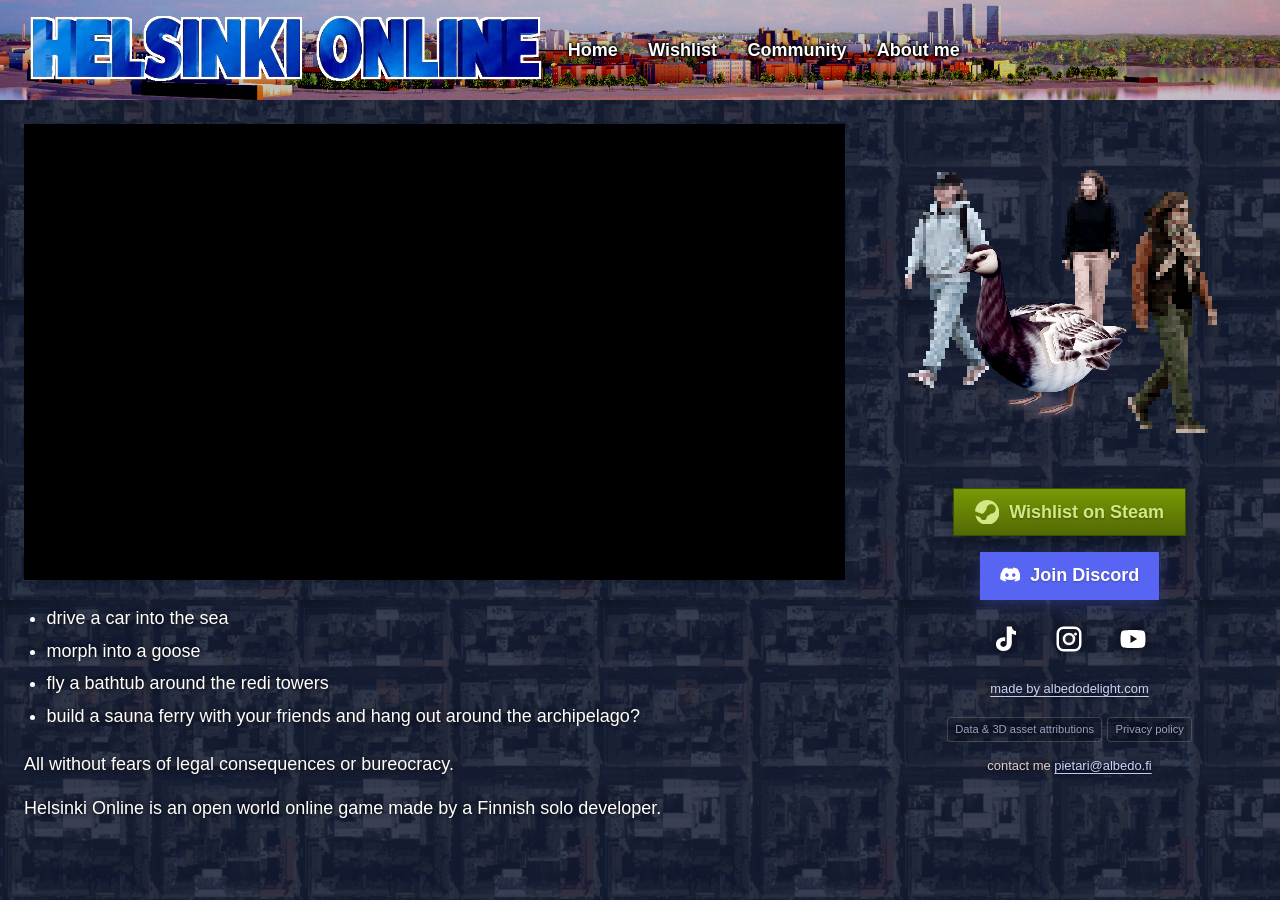
==== commit 402e2634: "Add privacy policy page" ====
--- a/index.html
+++ b/index.html
@@ -14,7 +14,7 @@
   Instagram: https://www.instagram.com/helsinkionlinegame/
   YouTube: https://www.youtube.com/@pietarni
   Discord: https://discord.gg/TsgS3FxcHS
-  About: https://pietari.xyz/
+  About: https://albedodelight.com/
 -->
 
 <a class="skip-link" href="#main">Skip to content</a>
@@ -28,7 +28,7 @@
         <li><a href="#home">Home</a></li>
         <li><a href="https://store.steampowered.com/app/4958560/Helsinki_Online/" target="_blank" rel="noopener noreferrer">Wishlist</a></li>
         <li><a href="https://discord.gg/TsgS3FxcHS">Community</a></li>
-        <li><a href="https://pietari.xyz/">About me</a></li>
+        <li><a href="https://albedodelight.com/">About me</a></li>
       </ul>
     </div>
   </header>
@@ -76,6 +76,7 @@
 
         <p class="attribution-link-wrap">
           <a class="attribution-link" href="attribution/">Data &amp; 3D asset attributions</a>
+          <a class="attribution-link" href="privacy/">Privacy policy</a>
         </p>
 
         <p class="mobile-contact">contact me <a href="mailto:pietari@albedo.fi">pietari@albedo.fi</a></p>
@@ -98,7 +99,7 @@
           <div class="embed">
             <iframe
               class="trailer-desktop"
-              src="https://www.youtube.com/embed/SlIS3ovfYps?autoplay=1&mute=1&playsinline=1"
+              src="https://www.youtube.com/embed/v-k1-PtTJNA?autoplay=1&mute=1&playsinline=1"
               title="Helsinki Online trailer"
               frameborder="0"
               allow="accelerometer; autoplay; clipboard-write; encrypted-media; gyroscope; picture-in-picture; web-share"
@@ -159,6 +160,7 @@
 
           <p class="attribution-link-wrap">
             <a class="attribution-link" href="attribution/">Data &amp; 3D asset attributions</a>
+            <a class="attribution-link" href="privacy/">Privacy policy</a>
           </p>
 
           <p class="side-contact">contact me <a href="mailto:pietari@albedo.fi">pietari@albedo.fi</a></p>
